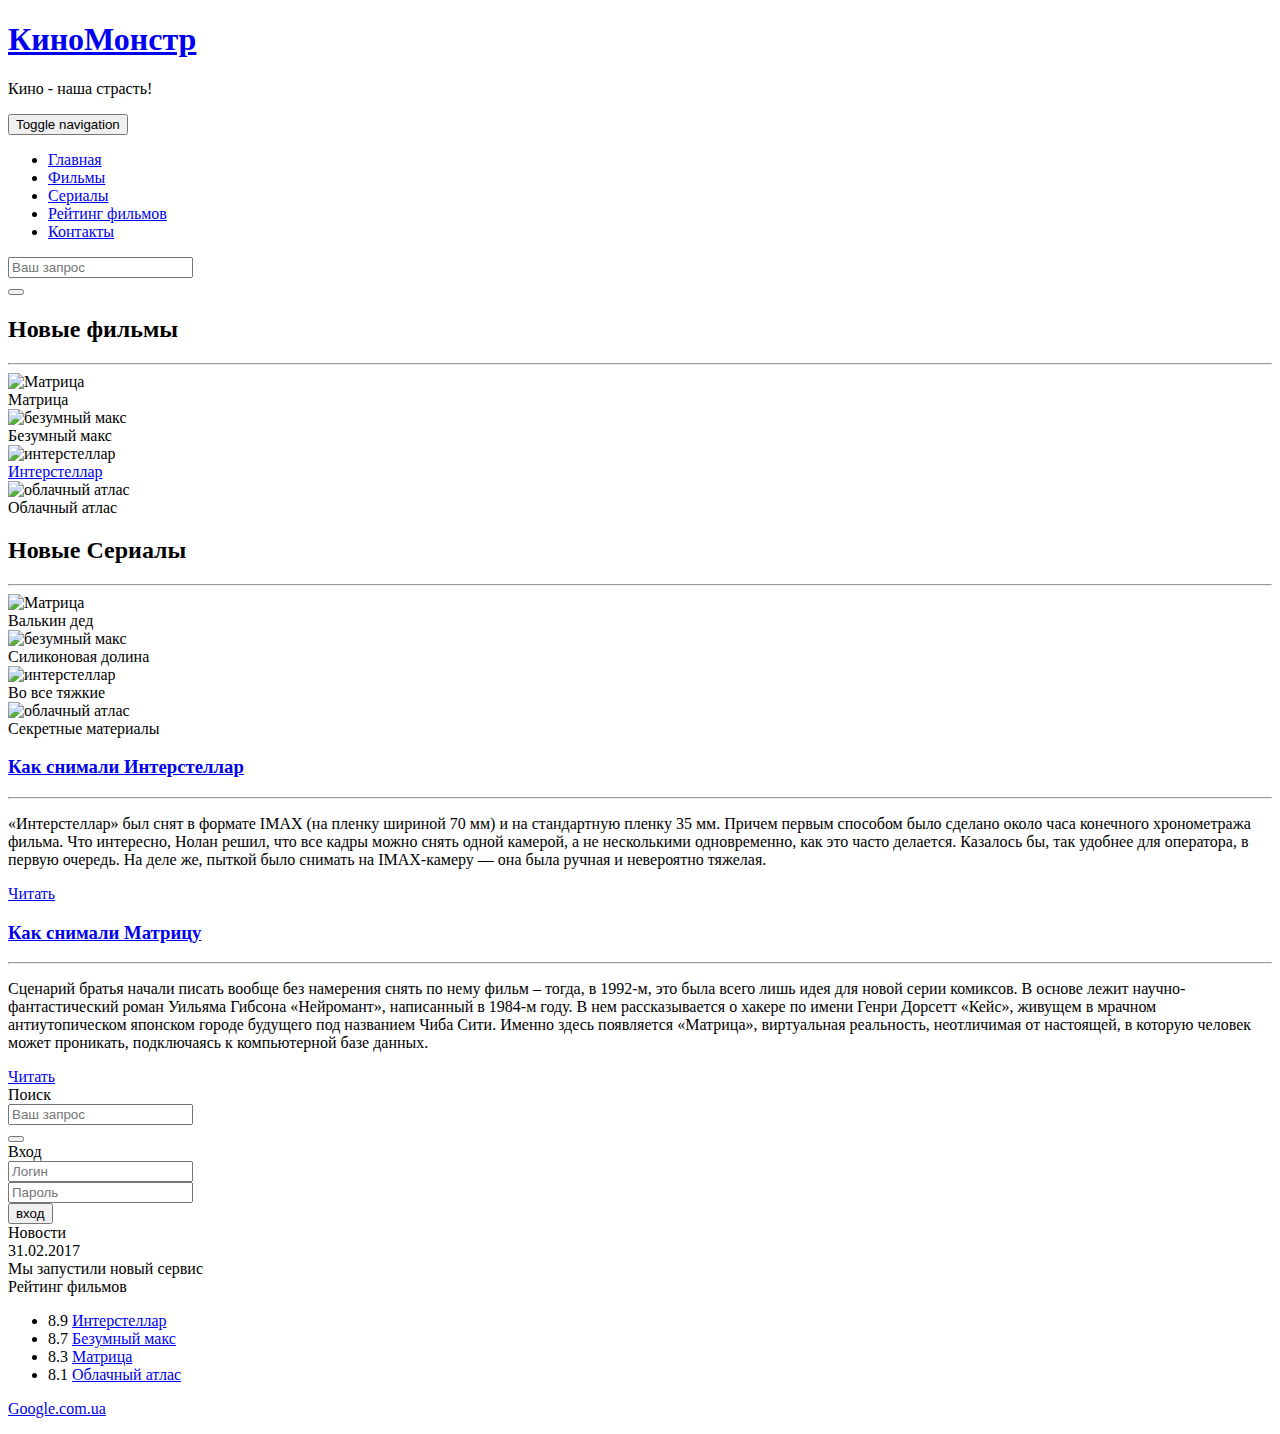
==== index.html @ 78ebc1b7 "Add files via upload" ====
<!DOCTYPE html>
<html lang="ru">
  <head>
    <meta charset="utf-8">
    <meta http-equiv="X-UA-Compatible" content="IE=edge">
    <meta name="viewport" content="width=device-width, initial-scale=1">
    <!-- The above 3 meta tags *must* come first in the head; any other head content must come *after* these tags -->
    <title>Киномонстр Bootstrape</title>

    <!-- Bootstrap -->
    <link href="assets/css/bootstrap.min.css" rel="stylesheet">

              <!--Main style -->

    <link href="assets/css/style.css" rel="stylesheet">

    <!-- HTML5 shim and Respond.js for IE8 support of HTML5 elements and media queries -->
    <!-- WARNING: Respond.js doesn't work if you view the page via file:// -->
    <!--[if lt IE 9]>
      <script src="https://oss.maxcdn.com/html5shiv/3.7.3/html5shiv.min.js"></script>
      <script src="https://oss.maxcdn.com/respond/1.4.2/respond.min.js"></script>
    <![endif]-->
  </head>
  <body>
  

    <div class="container-fluid">
          <div class='row'>
            
            <nav role='navigation' class="navbar navbar-inverse">
              <div class="container">

                <div class="nav-header header">
                  
                  <div class="container">
                    <div class="row">

                      <div class="col-lg-12">
                        <h1><a href="#">КиноМонстр</a></h1>
                        <p>Кино - наша страсть!</p>
                      </div>
                      
                    </div>
                  </div>


                  <button type="button" data-target='#navbarCollapse' data-toggle='collapse' class="navbar-toggle">
                    
                    <span class="sr-only">Toggle navigation</span>
                    <span class="icon-bar"></span>
                    <span class="icon-bar"></span>
                    <span class="icon-bar"></span>

                  </button>

                </div>
                
                <div id="navbarCollapse" class="collapse navbar-collapse navbar-right">
                  
                  <ul class="nav nav-pills">
                    <li class="active"><a href="#">Главная</a></li>
                    <li><a href="films.html">Фильмы</a></li>
                    <li><a href="#">Сериалы</a></li>
                    <li><a href="rating.html">Рейтинг фильмов</a></li>
                    <li><a href="contact.html">Контакты</a></li>
                  </ul>

                </div>

              </div>
            </nav>

          </div>
    </div>

    <div class="wrapper">
      
      <div class="container">
        
        <div class="row">
          
          <div class="col-lg-9 col-lg-push-3">

                       <form role='search' class="visible-xs">
                          <div class="form-group">
                            <div class="input-group">
                              <input type="search" class='form-control input-lg' placeholder="Ваш запрос">
                                    <div class="input-group-btn">
                                 <button class="btn btn-default btn-lg" type="submit"><i class="glyphicon glyphicon-search"></i></button>
                                </div>
                            </div>
                          </div>
                        </form>





            <h2>Новые фильмы</h2>
            <hr>
            <div class="row">

              <div class="films_block col-lg-3 col-md-3 col-sm-3 col-xs-6">
                <img src="assets/img/1.png" alt="Матрица">
                <div class="film_label">Матрица</div>
              </div>

              <div class="films_block col-lg-3 col-md-3 col-sm-3 col-xs-6">
                <img src="assets/img/2.png" alt="безумный макс">
                <div class="film_label">Безумный макс</div>
              </div>

              <div class="films_block col-lg-3 col-md-3 col-sm-3 col-xs-6">
                <img src="assets/img/3.png" alt="интерстеллар">
                <div class="film_label"><a href="show.html">Интерстеллар</a></div>
              </div>

              <div class="films_block col-lg-3 col-md-3 col-sm-3 col-xs-6">
                <img src="assets/img/4.png" alt="облачный атлас">
                <div class="film_label">Облачный атлас</div>
              </div>

              
            </div>

            <div class="margin-8"></div>


             <h2>Новые Сериалы</h2>
            <hr>
            <div class="row">

              <div class="films_block col-lg-3 col-md-3 col-sm-3 col-xs-6">
                <img src="assets/img/5.png" alt="Матрица">
                <div class="film_label">Валькин дед</div>
              </div>

              <div class="films_block col-lg-3 col-md-3 col-sm-3 col-xs-6">
                <img src="assets/img/6.png" alt="безумный макс">
                <div class="film_label">Силиконовая долина</div>
              </div>

              <div class="films_block col-lg-3 col-md-3 col-sm-3 col-xs-6">
                <img src="assets/img/7.png" alt="интерстеллар">
                <div class="film_label">Во все тяжкие</div>
              </div>

              <div class="films_block col-lg-3 col-md-3 col-sm-3 col-xs-6">
                <img src="assets/img/8.png" alt="облачный атлас">
                <div class="film_label">Секретные материалы</div>
              </div>

              
            </div>

            <div class="margin-8"></div>

            <a href="#"><h3>Как снимали Интерстеллар</h3></a>
            <hr>
            <p>
              «Интерстеллар» был снят в формате IMAX (на пленку шириной 70 мм) и на стандартную пленку 35 мм. Причем первым способом было сделано около часа конечного хронометража фильма. Что интересно, Нолан решил, что все кадры можно снять одной камерой, а не несколькими одновременно, как это часто делается. Казалось бы, так удобнее для оператора, в первую очередь. На деле же, пыткой было снимать на IMAX-камеру — она была ручная и невероятно тяжелая.
            </p>
            <a href="#" class="btn btn-warning pull-right">Читать</a>

            <div class="margin-8"></div>

            <a href="#"><h3>Как снимали Матрицу</h3></a>
            <hr>
            <p>
              Сценарий братья начали писать вообще без намерения снять по нему фильм – тогда, в 1992-м, это была всего лишь идея для новой серии комиксов. В основе лежит научно-фантастический роман Уильяма Гибсона «Нейромант», написанный в 1984-м году. В нем рассказывается о хакере по имени Генри Дорсетт «Кейс», живущем в мрачном антиутопическом японском городе будущего под названием Чиба Сити. Именно здесь появляется «Матрица», виртуальная реальность, неотличимая от настоящей, в которую человек может проникать, подключаясь к компьютерной базе данных.
            </p>
            <a href="#" class="btn btn-warning pull-right">Читать</a>

            <div class="margin-8 clear"></div>

          </div>


          <div class="col-lg-3 col-lg-pull-9">
            
            <div class="panel panel-info hidden-xs">              
                      <div class="panel-heading"><div class="sidebar-header">Поиск</div></div>
                      <div class="panel-body">
                        <form role='search'>
                          <div class="form-group">
                            <div class="input-group">              
                              <input type="search" class='form-control input-lg' placeholder="Ваш запрос">
                                    <div class="input-group-btn">
                                 <button class="btn btn-default btn-lg" type="submit"><i class="glyphicon glyphicon-search"></i></button>
                                </div>
                            </div>
                          </div>
                        </form>
                      </div>
                    </div>

                      <div class="panel panel-info">              
                      <div class="panel-heading"><div class="sidebar-header">Вход</div></div>
                      <div class="panel-body">
                          <form role='form'>
                            <div class="form-group">
                              <input type="text" class="form-control input-lg" placeholder="Логин">
                            </div>
                            <div class="form-group">
                              <input type="password" class="form-control input-lg" placeholder="Пароль">
                            </div>
                            <button type="submit" class="btn btn-warning pull-right">вход</button>
                          </form>
                      </div>
                      </div>

                       <div class="panel panel-info">              
                      <div class="panel-heading"><div class="sidebar-header">Новости</div></div>
                      <div class="panel-body">
                        31.02.2017
                        <br>
                        Мы запустили новый сервис
                         
                      </div>
                      </div>

                       <div class="panel panel-info">              
                      <div class="panel-heading"><div class="sidebar-header">Рейтинг фильмов</div></div>
                      <div class="panel-body">
                          <ul class="list-group">
                            <li class="list-group-item list-group-warning">
                              <span class="badge">8.9</span>
                              <a href="show.html">Интерстеллар</a>
                            </li>
                            <li class="list-group-item list-group-warning">
                              <span class="badge">8.7</span>
                              <a href="#">Безумный макс</a>
                            </li>
                            <li class="list-group-item list-group-warning">
                              <span class="badge">8.3</span>
                              <a href="#">Матрица</a>
                            </li>
                            <li class="list-group-item list-group-warning">
                              <span class="badge">8.1</span>
                              <a href="#">Облачный атлас</a>
                            </li>




                          </ul>
                      </div>
                      </div>



          </div>


        </div>

      </div>

      <div class="clear"></div>

    </div>



    <footer>
      
      <div class="container">
        <p class="text-center"><a href="http://google.com.ua">Google.com.ua</a></p>
      </div>

    </footer>


    <!-- jQuery (necessary for Bootstrap's JavaScript plugins) -->
    <script src="https://ajax.googleapis.com/ajax/libs/jquery/1.12.4/jquery.min.js"></script>
    <!-- Include all compiled plugins (below), or include individual files as needed -->
    <script src="assets/js/bootstrap.min.js"></script>
  </body>
</html>
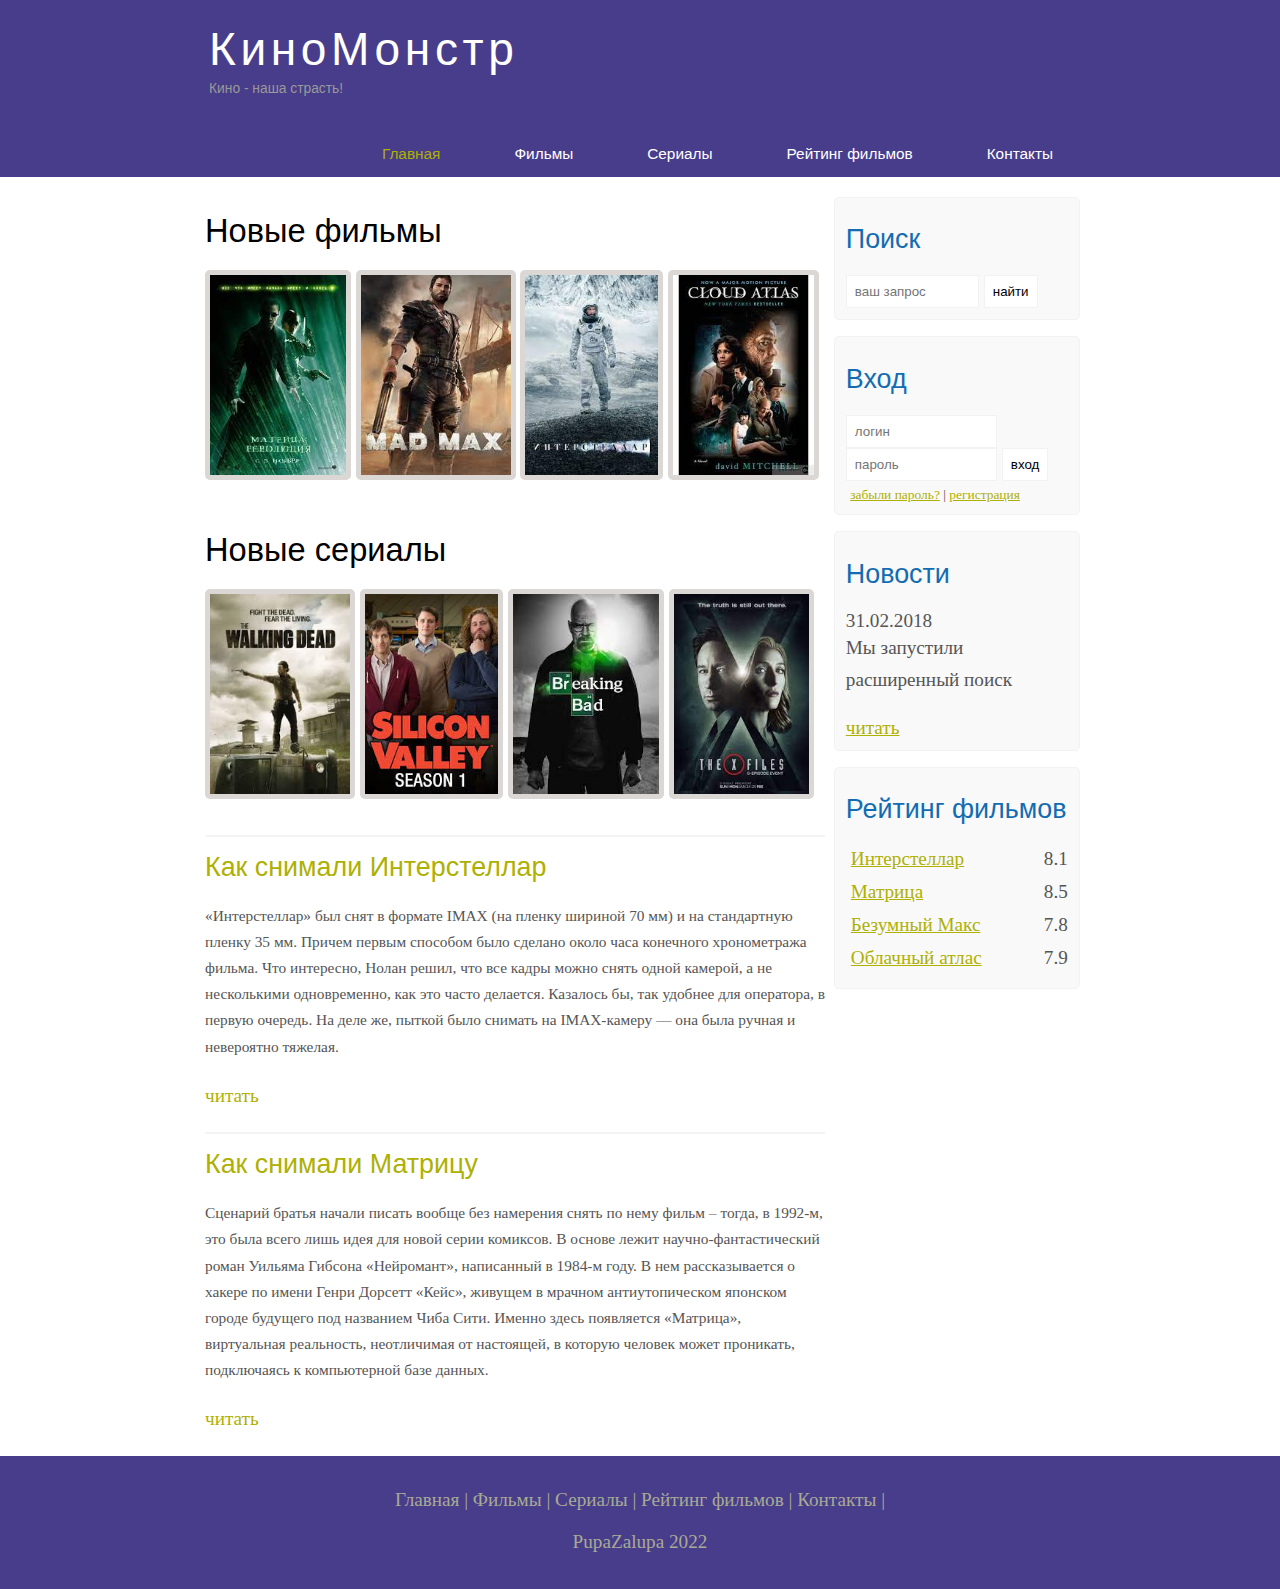
==== commit 84d557e8: "Add files via upload" ====
--- a/index.html
+++ b/index.html
@@ -1,279 +1,146 @@
 <!DOCTYPE html>
-<html lang="ru">
-  <head>
-    <meta charset="utf-8">
-    <meta http-equiv="X-UA-Compatible" content="IE=edge">
-    <meta name="viewport" content="width=device-width, initial-scale=1">
-    <!-- The above 3 meta tags *must* come first in the head; any other head content must come *after* these tags -->
-    <title>Киномонстр Bootstrape</title>
+<html lang="en">
+<head>
+	<meta charset="UTF-8">
+	<meta name="viewport" content="width=device-width, initial-scale=1/0">
+	<title>Document</title>
+	<meta name="description" content="Киномонстер - это портал о кино">
+	<meta name="keywords" content="фильмы, фильмы онлайн, hd">
+	<link rel="stylesheet" type="text/css" href="style.css"> 
+</head>
+<body>
+	
+	<div class="main">
 
-    <!-- Bootstrap -->
-    <link href="assets/css/bootstrap.min.css" rel="stylesheet">
+		<div class="header">
+			<div class="logo">
+				<div class="logo_text">
+					<h1><a href="/">КиноМонстр</a></h1>
+					<h2>Кино - наша страсть!</h2>
+					
+				</div>
+				
+			</div>
 
-              <!--Main style -->
+			<div class="menubar">
 
-    <link href="assets/css/style.css" rel="stylesheet">
+				<ul class="menu">
+					<li class="selected"><a href="#">Главная</a></li>
+					<li><a href="films.html">Фильмы</a></li>
+					<li><a href="#">Сериалы</a></li>
+					<li><a href="rating.html">Рейтинг фильмов</a></li>
+					<li><a href="contact.html">Контакты</a></li>
+					
+				</ul>
+			</div>
+			
+		</div>
+		
+		<div class="site_content">
+			
+			<div class="sidebar_container">
+				
+				<div class="sidebar">
+					<h2>Поиск</h2>
+					<form method="post" action="#" id="search_form">
+						<input type="search" name="search_field" placeholder="ваш запрос">
+						<input type="submit" class="btn" value="найти">
+					</form>
+				</div>
+				<div class="sidebar">
+					<h2>Вход</h2>
+					<form method="post" action="#" id="login">
+						<input type="text" name="login_field" placeholder="логин">
+						<input type="password" name="password_field" placeholder="пароль">
+						<input type="submit" class='btn' value="вход">
+						<div class="lables_passreg_text">
+							<span><a href="#">забыли пароль?</a></span> | <span><a href="#">регистрация</a></span>
+						</div>
+						
+					</form>
+				</div>
 
-    <!-- HTML5 shim and Respond.js for IE8 support of HTML5 elements and media queries -->
-    <!-- WARNING: Respond.js doesn't work if you view the page via file:// -->
-    <!--[if lt IE 9]>
-      <script src="https://oss.maxcdn.com/html5shiv/3.7.3/html5shiv.min.js"></script>
-      <script src="https://oss.maxcdn.com/respond/1.4.2/respond.min.js"></script>
-    <![endif]-->
-  </head>
-  <body>
-  
+				<div class="sidebar">
+					<h2>Новости</h2>
+					<span>31.02.2018</span>
+					<p>Мы запустили расширенный поиск</p>
+					<a href="#">читать</a>
+				</div>
 
-    <div class="container-fluid">
-          <div class='row'>
-            
-            <nav role='navigation' class="navbar navbar-inverse">
-              <div class="container">
+				<div class="sidebar">
+					<h2>Рейтинг фильмов</h2>
+					<ul>
+						<li><a href="show.html">Интерстеллар</a><span class="raiting_sidebar">8.1</span></li>
+						<li><a href="#">Матрица</a><span class="raiting_sidebar">8.5</span></li>
+						<li><a href="#">Безумный Макс</a><span class="raiting_sidebar">7.8</span></li>
+						<li><a href="#">Облачный атлас</a><span class="raiting_sidebar">7.9</span></li>
+					</ul>
+				</div>
 
-                <div class="nav-header header">
-                  
-                  <div class="container">
-                    <div class="row">
+			</div>
 
-                      <div class="col-lg-12">
-                        <h1><a href="#">КиноМонстр</a></h1>
-                        <p>Кино - наша страсть!</p>
-                      </div>
-                      
-                    </div>
-                  </div>
+			<div class="content">
+				
+				<h1>Новые фильмы</h1>
+				<div class="films_block">
+					
+					<a href="#"><img src="1.png"></a>
+					<a href="#"><img src="2.png"></a>
+					<a href="show.html"><img src="3.png"></a>
+					<a href="#"><img src="4.png"></a>
+
+				</div>
+
+				<h1>Новые сериалы</h1>
+				<div class="films_block">
+					
+					<a href="#"><img src="5.png"></a>
+					<a href="#"><img src="6.png"></a>
+					<a href="#"><img src="7.png"></a>
+					<a href="#"><img src="8.png"></a>
+
+				</div>
+
+				<div class="posts">
+					
+					<hr>
+					<h2><a href="#">Как снимали Интерстеллар</a></h2>
+					<div class="posts_content">
+						
+						<p>«Интерстеллар» был снят в формате IMAX (на пленку шириной 70 мм) и на стандартную пленку 35 мм. Причем первым способом было сделано около часа конечного хронометража фильма. Что интересно, Нолан решил, что все кадры можно снять одной камерой, а не несколькими одновременно, как это часто делается. Казалось бы, так удобнее для оператора, в первую очередь. На деле же, пыткой было снимать на IMAX-камеру — она была ручная и невероятно тяжелая.</p>
+
+					</div>	
+
+					<p><a href="#">читать</a></p>
+
+					<hr>
+					<h2><a href="#">Как снимали Матрицу</a></h2>
+					<div class="posts_content">
+						
+						<p>Сценарий братья начали писать вообще без намерения снять по нему фильм – тогда, в 1992-м, это была всего лишь идея для новой серии комиксов. В основе лежит научно-фантастический роман Уильяма Гибсона «Нейромант», написанный в 1984-м году. В нем рассказывается о хакере по имени Генри Дорсетт «Кейс», живущем в мрачном антиутопическом японском городе будущего под названием Чиба Сити. Именно здесь появляется «Матрица», виртуальная реальность, неотличимая от настоящей, в которую человек может проникать, подключаясь к компьютерной базе данных.</p>
+
+					</div>	
+
+					<p><a href="#">читать</a></p>
+
+				</div>
 
 
-                  <button type="button" data-target='#navbarCollapse' data-toggle='collapse' class="navbar-toggle">
-                    
-                    <span class="sr-only">Toggle navigation</span>
-                    <span class="icon-bar"></span>
-                    <span class="icon-bar"></span>
-                    <span class="icon-bar"></span>
+			</div>
 
-                  </button>
+		</div>
 
-                </div>
-                
-                <div id="navbarCollapse" class="collapse navbar-collapse navbar-right">
-                  
-                  <ul class="nav nav-pills">
-                    <li class="active"><a href="#">Главная</a></li>
-                    <li><a href="films.html">Фильмы</a></li>
-                    <li><a href="#">Сериалы</a></li>
-                    <li><a href="rating.html">Рейтинг фильмов</a></li>
-                    <li><a href="contact.html">Контакты</a></li>
-                  </ul>
+			<div class="footer">
+				<p>
+					<a href="#">Главная</a> | 
+					<a href="films.html">Фильмы</a> | 
+					<a href="#">Сериалы</a> | 
+					<a href="rating.html">Рейтинг фильмов</a> | 
+					<a href="contact.html">Контакты</a> | 
+				</p>
+				<p>PupaZalupa 2022</p>
+			</div>
+	</div>
 
-                </div>
-
-              </div>
-            </nav>
-
-          </div>
-    </div>
-
-    <div class="wrapper">
-      
-      <div class="container">
-        
-        <div class="row">
-          
-          <div class="col-lg-9 col-lg-push-3">
-
-                       <form role='search' class="visible-xs">
-                          <div class="form-group">
-                            <div class="input-group">
-                              <input type="search" class='form-control input-lg' placeholder="Ваш запрос">
-                                    <div class="input-group-btn">
-                                 <button class="btn btn-default btn-lg" type="submit"><i class="glyphicon glyphicon-search"></i></button>
-                                </div>
-                            </div>
-                          </div>
-                        </form>
-
-
-
-
-
-            <h2>Новые фильмы</h2>
-            <hr>
-            <div class="row">
-
-              <div class="films_block col-lg-3 col-md-3 col-sm-3 col-xs-6">
-                <img src="assets/img/1.png" alt="Матрица">
-                <div class="film_label">Матрица</div>
-              </div>
-
-              <div class="films_block col-lg-3 col-md-3 col-sm-3 col-xs-6">
-                <img src="assets/img/2.png" alt="безумный макс">
-                <div class="film_label">Безумный макс</div>
-              </div>
-
-              <div class="films_block col-lg-3 col-md-3 col-sm-3 col-xs-6">
-                <img src="assets/img/3.png" alt="интерстеллар">
-                <div class="film_label"><a href="show.html">Интерстеллар</a></div>
-              </div>
-
-              <div class="films_block col-lg-3 col-md-3 col-sm-3 col-xs-6">
-                <img src="assets/img/4.png" alt="облачный атлас">
-                <div class="film_label">Облачный атлас</div>
-              </div>
-
-              
-            </div>
-
-            <div class="margin-8"></div>
-
-
-             <h2>Новые Сериалы</h2>
-            <hr>
-            <div class="row">
-
-              <div class="films_block col-lg-3 col-md-3 col-sm-3 col-xs-6">
-                <img src="assets/img/5.png" alt="Матрица">
-                <div class="film_label">Валькин дед</div>
-              </div>
-
-              <div class="films_block col-lg-3 col-md-3 col-sm-3 col-xs-6">
-                <img src="assets/img/6.png" alt="безумный макс">
-                <div class="film_label">Силиконовая долина</div>
-              </div>
-
-              <div class="films_block col-lg-3 col-md-3 col-sm-3 col-xs-6">
-                <img src="assets/img/7.png" alt="интерстеллар">
-                <div class="film_label">Во все тяжкие</div>
-              </div>
-
-              <div class="films_block col-lg-3 col-md-3 col-sm-3 col-xs-6">
-                <img src="assets/img/8.png" alt="облачный атлас">
-                <div class="film_label">Секретные материалы</div>
-              </div>
-
-              
-            </div>
-
-            <div class="margin-8"></div>
-
-            <a href="#"><h3>Как снимали Интерстеллар</h3></a>
-            <hr>
-            <p>
-              «Интерстеллар» был снят в формате IMAX (на пленку шириной 70 мм) и на стандартную пленку 35 мм. Причем первым способом было сделано около часа конечного хронометража фильма. Что интересно, Нолан решил, что все кадры можно снять одной камерой, а не несколькими одновременно, как это часто делается. Казалось бы, так удобнее для оператора, в первую очередь. На деле же, пыткой было снимать на IMAX-камеру — она была ручная и невероятно тяжелая.
-            </p>
-            <a href="#" class="btn btn-warning pull-right">Читать</a>
-
-            <div class="margin-8"></div>
-
-            <a href="#"><h3>Как снимали Матрицу</h3></a>
-            <hr>
-            <p>
-              Сценарий братья начали писать вообще без намерения снять по нему фильм – тогда, в 1992-м, это была всего лишь идея для новой серии комиксов. В основе лежит научно-фантастический роман Уильяма Гибсона «Нейромант», написанный в 1984-м году. В нем рассказывается о хакере по имени Генри Дорсетт «Кейс», живущем в мрачном антиутопическом японском городе будущего под названием Чиба Сити. Именно здесь появляется «Матрица», виртуальная реальность, неотличимая от настоящей, в которую человек может проникать, подключаясь к компьютерной базе данных.
-            </p>
-            <a href="#" class="btn btn-warning pull-right">Читать</a>
-
-            <div class="margin-8 clear"></div>
-
-          </div>
-
-
-          <div class="col-lg-3 col-lg-pull-9">
-            
-            <div class="panel panel-info hidden-xs">              
-                      <div class="panel-heading"><div class="sidebar-header">Поиск</div></div>
-                      <div class="panel-body">
-                        <form role='search'>
-                          <div class="form-group">
-                            <div class="input-group">              
-                              <input type="search" class='form-control input-lg' placeholder="Ваш запрос">
-                                    <div class="input-group-btn">
-                                 <button class="btn btn-default btn-lg" type="submit"><i class="glyphicon glyphicon-search"></i></button>
-                                </div>
-                            </div>
-                          </div>
-                        </form>
-                      </div>
-                    </div>
-
-                      <div class="panel panel-info">              
-                      <div class="panel-heading"><div class="sidebar-header">Вход</div></div>
-                      <div class="panel-body">
-                          <form role='form'>
-                            <div class="form-group">
-                              <input type="text" class="form-control input-lg" placeholder="Логин">
-                            </div>
-                            <div class="form-group">
-                              <input type="password" class="form-control input-lg" placeholder="Пароль">
-                            </div>
-                            <button type="submit" class="btn btn-warning pull-right">вход</button>
-                          </form>
-                      </div>
-                      </div>
-
-                       <div class="panel panel-info">              
-                      <div class="panel-heading"><div class="sidebar-header">Новости</div></div>
-                      <div class="panel-body">
-                        31.02.2017
-                        <br>
-                        Мы запустили новый сервис
-                         
-                      </div>
-                      </div>
-
-                       <div class="panel panel-info">              
-                      <div class="panel-heading"><div class="sidebar-header">Рейтинг фильмов</div></div>
-                      <div class="panel-body">
-                          <ul class="list-group">
-                            <li class="list-group-item list-group-warning">
-                              <span class="badge">8.9</span>
-                              <a href="show.html">Интерстеллар</a>
-                            </li>
-                            <li class="list-group-item list-group-warning">
-                              <span class="badge">8.7</span>
-                              <a href="#">Безумный макс</a>
-                            </li>
-                            <li class="list-group-item list-group-warning">
-                              <span class="badge">8.3</span>
-                              <a href="#">Матрица</a>
-                            </li>
-                            <li class="list-group-item list-group-warning">
-                              <span class="badge">8.1</span>
-                              <a href="#">Облачный атлас</a>
-                            </li>
-
-
-
-
-                          </ul>
-                      </div>
-                      </div>
-
-
-
-          </div>
-
-
-        </div>
-
-      </div>
-
-      <div class="clear"></div>
-
-    </div>
-
-
-
-    <footer>
-      
-      <div class="container">
-        <p class="text-center"><a href="http://google.com.ua">Google.com.ua</a></p>
-      </div>
-
-    </footer>
-
-
-    <!-- jQuery (necessary for Bootstrap's JavaScript plugins) -->
-    <script src="https://ajax.googleapis.com/ajax/libs/jquery/1.12.4/jquery.min.js"></script>
-    <!-- Include all compiled plugins (below), or include individual files as needed -->
-    <script src="assets/js/bootstrap.min.js"></script>
-  </body>
+</body>
 </html>--- a/style.css
+++ b/style.css
@@ -0,0 +1,520 @@
+*{
+	margin: 0;
+	padding: 0;
+}
+
+body {
+	font-size: 1.2em;
+	background-color: #fff;
+	color: #555;
+}
+
+p {
+	padding: 0 0 20px 0;
+	line-height: 1.7em;
+}
+
+input[type='text'], input[type='password'], input[type='search'] {
+	color: #5d5d5d;
+	width: 60%;
+	padding: 8px;
+
+}
+
+input, textarea {
+	outline: none;
+	border: none;
+	border: solid 1px #f2f2f2;
+}
+
+h1, h2 {
+	font: normal 170% 'century gothic', arial;
+	margin: 0 0 15px 0;
+	padding: 15px 0 5px 0;
+	color: #000;
+}
+
+h2 {
+	font-size: 140%;
+}
+
+a, a:hover {
+	outline: none;
+	text-decoration: underline;
+	color: #aeb002;
+}
+
+ul {
+	margin: 2px 0 22px 17px;
+}
+
+ul li {
+	margin: 0 0 6px 0;
+	padding: 0 0 4px 5px;
+	line-height: 1.5em;
+}
+
+.header {
+	background-color: darkslateblue;
+	height: 177px;
+	font-size: 0.8em;
+	margin-left: 0px;
+	margin-right: 0px;
+	min-width: 900px;
+}
+
+.main, .logo, .menubar, .site_content, .footer {
+	margin-left: auto;
+	margin-right: auto;
+
+}
+
+.logo {
+	width: 880px;
+	padding-bottom: 40px;
+
+}
+
+.logo h1, .logo h2 {
+	font: normal 300% 'century gothic', arial, sans-serif;
+	margin: 0 0 0 9px;
+}
+
+.logo_text h1, .logo_text h1 a, .logo_text h1 a:hover {
+	padding: 22px 0 0 0;
+	color: #fff;
+	letter-spacing: 0.1em;
+	text-decoration: none;
+}
+
+.logo_text h2 {
+	font-size: 0.9em;
+	padding: 4px 0 0 0;
+	color: #999;
+
+}
+
+.menubar {
+	width: 900px;
+	height: 46px;
+
+}
+
+ul.menu {
+	float: right;
+
+}
+
+ul.menu li {
+	float: left;
+	padding: 0 0 0 9px;
+	list-style: none;
+	margin: 1px 2px 0 0;
+}
+ul.menu li a {
+	font: normal 100% 'trebuchet ms', sans-serif;
+	display: block;
+	height: 20px;
+	padding: 6px 35px 5px 28px;
+	color: #fff;
+	text-decoration: none;
+}
+
+ul.menu li.selected a {
+	color: #aeb002;
+}
+
+ul.menu li a:hover {
+	color: #e4ec04;
+}
+
+hr {
+	border: solid 1px #f3f3f3;
+}
+
+.site_content {
+	width: 880px;
+	overflow: hidden;
+	margin: 20px auto 0 auto;
+	background-color: white;
+}
+
+.sidebar_container {
+	float: right;
+	width: 224px;
+}
+
+.sidebar {
+	float: right;
+	width: 222px;
+	padding: 5%;
+	margin: 0 0 16px 0;
+	border: solid 1px #f2f2f2;
+	border-radius: 5px;
+	background-color: #f9f9f9;
+}
+
+.btn {
+	padding: 8px;
+	background-color: white;
+	cursor: pointer;
+}
+
+.sidebar h2 {
+	color: #136cb2;
+}
+
+.lables_passreg_text {
+	font-size: 0.7em;
+	margin-top: 3%;
+	margin-left: 2%;
+}
+
+.sidebar ul {
+	margin: 0;
+
+}
+
+.sidebar ul li {
+	list-style-type: none;
+	margin: 0 0 0 0;
+
+}
+
+.sidebar .raiting_sidebar {
+	float: right;
+}
+
+.content {
+	text-align: left;
+	width: 620px;
+	padding: 0 0 0 5px;
+	float: left;
+}
+
+.content a {
+	text-decoration: none;
+}
+
+.films_block {
+	margin-bottom: 5%;
+}
+
+.films_block img {
+	border-radius: 5px;
+	border: solid 5px #dad7d5;
+	/* width: 22%; */
+	height: 200px;
+}
+
+.posts .posts_content {
+	font-size: 0.8em;
+}
+
+.info_film_page {
+	margin-top: 2%;
+	margin-bottom: 4%;
+}
+
+.info_film_page .label {
+	font-size: 1.2em;
+
+}
+
+.info_film_page .value {
+	font-size: 1em;
+	color: #49945a;
+	margin-right: 3%;
+}
+
+.description_film {
+	margin-bottom: 15%;
+}
+
+.description_film img {
+	float: left;
+	height: 150px;
+	margin-right: 2%;
+	border-radius: 5px;
+	border: solid 5px #dad7d5;
+
+}
+
+.reviews {
+	margin-bottom: 4%;
+	font-size: 0.9em;
+}
+
+.reviews .review_name {
+	background-color: #7268ad;
+	color: white;
+	padding: 1%;
+	border-top-right-radius: 5px;
+	border-top-left-radius: 5px;
+}
+
+.reviews .review_text {
+	padding-top: 2%;
+	padding-bottom: 2%;
+	padding-left: 2%;
+
+}
+
+.send {
+	margin-bottom: 4%;
+}
+
+.send input[type='text'], textarea {
+	border: solid 1px #c3c3c3;
+	margin-bottom: 2%;
+} 
+
+.send input[type='text'] {
+	width: 98%;
+}
+
+.send textarea {
+	width: 624px;
+	height: 200px;
+}
+
+.send input[type='submit'] {
+	background-color: #7268ad;
+	padding: 3%;
+	color: white;
+	border-radius: 5px;
+}
+
+.info_film {
+	margin-bottom: 5%;
+	background-color: #f9f9f9;
+	padding: 5%;
+	height: 270px;
+}
+
+.info_film img {
+	float: left;
+	margin-right: 2%;
+	border-radius: 5px;
+	border: solid 5px #dad7d5;
+	width: 25%;
+}
+
+.button {
+	background-color: #7268ad;
+	padding: 2%;
+	color: white;
+	border-radius: 5px;
+	float: right;
+	margin-top: 5%;
+	clear: both;
+	font-size: 0.8em;
+}
+
+.button a {
+	color: white;
+}
+
+table {
+	width: 100%;
+	border: solid 1px #f4f4f4;
+}
+
+td {
+	padding: 2%;
+	border: solid 1px #f4f4f4;
+}
+
+td img {
+	width: 60px;
+	vertical-align: middle;
+}
+
+.center {
+	text-align: center;
+}
+
+.rating {
+	font-weight: bold;
+
+}
+
+.footer {
+	width: 100%;
+	height: 100px;
+	padding: 28px 0 5px 0;
+	text-align: center;
+	background-color: darkslateblue;
+	color: #a8aa94;
+	margin-left: 0px;
+	margin-right: 0px;
+	min-width: 900px;
+}
+
+.footer a {
+	color: #a8aa94;
+	text-decoration: none;
+
+}
+
+.footer a:hover {
+	color: #fff;
+	text-decoration: none;
+}
+
+.footer p {
+	padding: 0 0 10px 0;
+
+}
+
+/* CSS Mobile */
+
+@media only screen
+and (min-device-width: 320px)
+and (max-device-width: 568px) {
+	.header {
+		background-color: #257965;
+		min-width: 100%;
+		height: 20%;
+		text-align: center;
+	}
+
+	.logo {
+		width: 100%;
+	}
+
+	.site_content {
+		width: 100%;
+	}
+
+	.menubar {
+		width: 100%;
+		height: 100%;
+	}
+
+	.content {
+		width: 100%;
+		text-align: center;
+	}
+
+	.site_content {
+		width: 100%;
+		text-align: center;
+	}
+
+	.sidebar_container {
+		display: none;
+	}
+
+	ul.menu {
+		float: none;
+	}
+
+	ul.menu li {
+		margin: 0;
+		padding: 0;
+		float: none;
+	}
+
+	.logo h1 {
+		font: normal 235% 'century gothic', arial, sans-serif;
+	}
+
+	.logo h2 {
+		font: normal 100% 'century gothic', arial, sans-serif;
+		color: white;
+	}
+
+	.content h1, h2 {
+		font: normal 110% 'century gothic', arial;
+	}
+
+	.films_block img {
+		width: 43%;
+	}
+
+	.posts_content p {
+		line-height: 1.5em;
+		padding: 3%;
+		text-align: left;
+	}
+
+	.posts {
+		font-size: 120%;
+	}
+
+	.footer {
+		background-color: #257965;
+		min-width: 100%;
+		height: 20%;
+		text-align: center;
+	}
+
+	/* Films page*/
+
+	.info_film {
+		float: none;
+		height: 100%;
+	}
+
+	.info_film img {
+		width: 90%;
+		margin-bottom: 5%;
+	}
+
+	.button {
+		float: none;
+	}
+
+	/* rating page*/
+	table {
+		display: block;
+	}
+
+	th {
+		font-size: 75%;
+	}
+
+	td {
+		padding: 0;
+		margin: 0;
+		font-size: 95%;
+		text-align: left;
+	}
+
+	/* Show page */
+	iframe {
+		width: 88%;
+		height: 100%;
+	}
+
+	.description_film {
+		width: 90%;
+		text-align: left;
+		margin-left: 2%;
+	}
+
+	.description_film img {
+		float: none;
+		width: 73%;
+		height: auto;
+		display: block;
+		padding: 0;
+		margin: 0;
+		margin-left: 11%;
+		margin-bottom: 7%;
+	}
+
+	.reviews {
+		text-align: left;
+		width: 96%;
+	}
+
+	.send input[type='text'] {
+		width: 80%;
+	}
+
+	.send textarea {
+		width: 85%;
+	}
+}